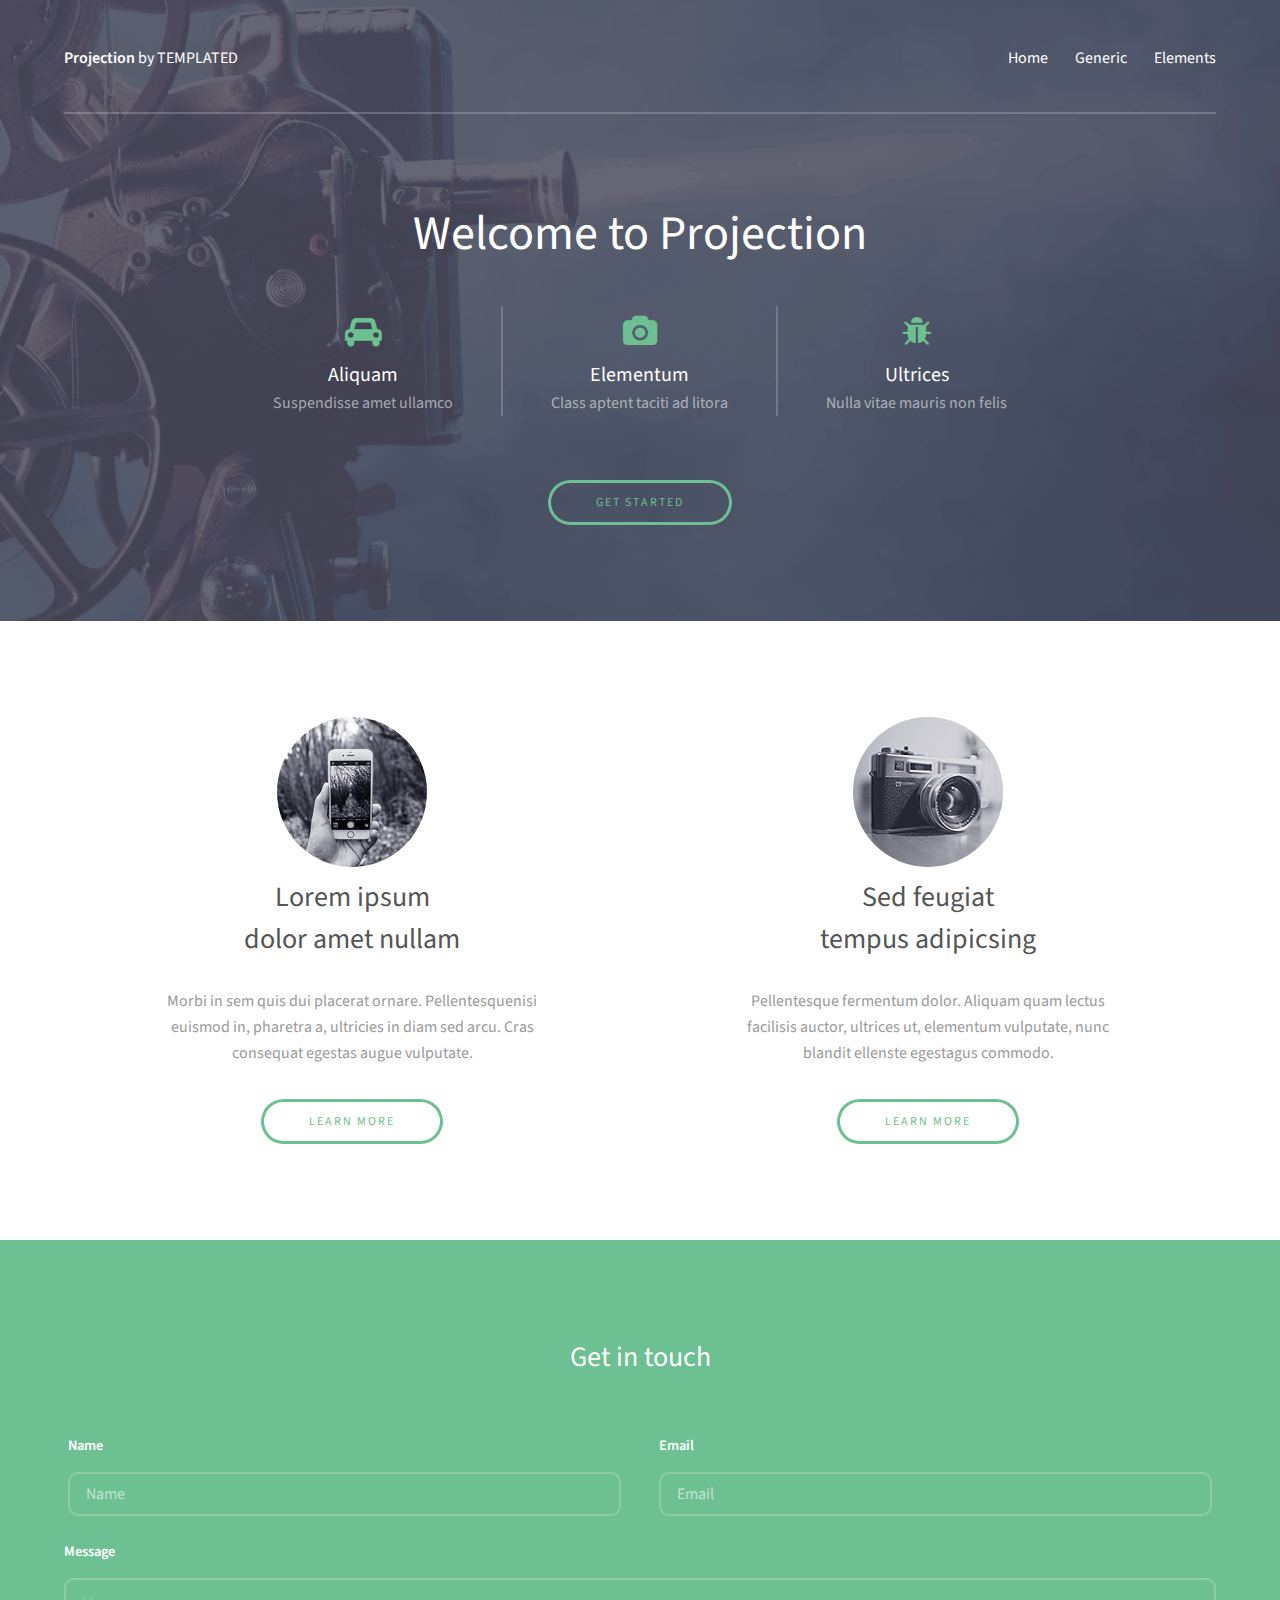
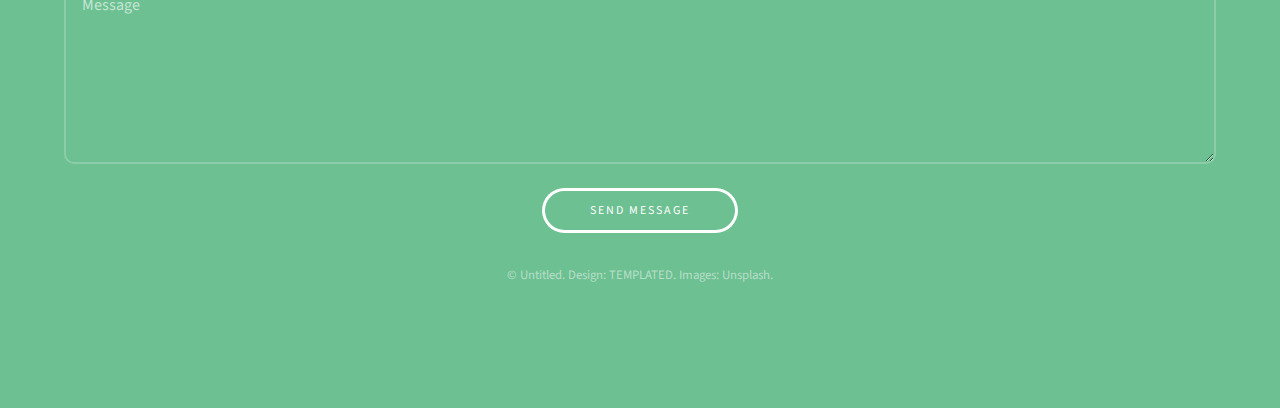
==== finalProject/movies/static/templated-projection/index.html @ df8e70d5 "More CSS" ====
<!DOCTYPE HTML>
<!--
	Projection by TEMPLATED
	templated.co @templatedco
	Released for free under the Creative Commons Attribution 3.0 license (templated.co/license)
-->
<html>
	<head>
		<title>Projection by TEMPLATED</title>
		<meta charset="utf-8" />
		<meta name="viewport" content="width=device-width, initial-scale=1" />
		<link rel="stylesheet" href="assets/css/main.css" />
	</head>
	<body>

		<!-- Header -->
			<header id="header">
				<div class="inner">
					<a href="index.html" class="logo"><strong>Projection</strong> by TEMPLATED</a>
					<nav id="nav">
						<a href="index.html">Home</a>
						<a href="generic.html">Generic</a>
						<a href="elements.html">Elements</a>
					</nav>
					<a href="#navPanel" class="navPanelToggle"><span class="fa fa-bars"></span></a>
				</div>
			</header>

		<!-- Banner -->
			<section id="banner">
				<div class="inner">
					<header>
						<h1>Welcome to Projection</h1>
					</header>

					<div class="flex ">

						<div>
							<span class="icon fa-car"></span>
							<h3>Aliquam</h3>
							<p>Suspendisse amet ullamco</p>
						</div>

						<div>
							<span class="icon fa-camera"></span>
							<h3>Elementum</h3>
							<p>Class aptent taciti ad litora</p>
						</div>

						<div>
							<span class="icon fa-bug"></span>
							<h3>Ultrices</h3>
							<p>Nulla vitae mauris non felis</p>
						</div>

					</div>

					<footer>
						<a href="#" class="button">Get Started</a>
					</footer>
				</div>
			</section>


		<!-- Three -->
			<section id="three" class="wrapper align-center">
				<div class="inner">
					<div class="flex flex-2">
						<article>
							<div class="image round">
								<img src="images/pic01.jpg" alt="Pic 01" />
							</div>
							<header>
								<h3>Lorem ipsum<br /> dolor amet nullam</h3>
							</header>
							<p>Morbi in sem quis dui placerat ornare. Pellentesquenisi<br />euismod in, pharetra a, ultricies in diam sed arcu. Cras<br />consequat  egestas augue vulputate.</p>
							<footer>
								<a href="#" class="button">Learn More</a>
							</footer>
						</article>
						<article>
							<div class="image round">
								<img src="images/pic02.jpg" alt="Pic 02" />
							</div>
							<header>
								<h3>Sed feugiat<br /> tempus adipicsing</h3>
							</header>
							<p>Pellentesque fermentum dolor. Aliquam quam lectus<br />facilisis auctor, ultrices ut, elementum vulputate, nunc<br /> blandit ellenste egestagus commodo.</p>
							<footer>
								<a href="#" class="button">Learn More</a>
							</footer>
						</article>
					</div>
				</div>
			</section>

		<!-- Footer -->
			<footer id="footer">
				<div class="inner">

					<h3>Get in touch</h3>

					<form action="#" method="post">

						<div class="field half first">
							<label for="name">Name</label>
							<input name="name" id="name" type="text" placeholder="Name">
						</div>
						<div class="field half">
							<label for="email">Email</label>
							<input name="email" id="email" type="email" placeholder="Email">
						</div>
						<div class="field">
							<label for="message">Message</label>
							<textarea name="message" id="message" rows="6" placeholder="Message"></textarea>
						</div>
						<ul class="actions">
							<li><input value="Send Message" class="button alt" type="submit"></li>
						</ul>
					</form>

					<div class="copyright">
						&copy; Untitled. Design: <a href="https://templated.co">TEMPLATED</a>. Images: <a href="https://unsplash.com">Unsplash</a>.
					</div>

				</div>
			</footer>

		<!-- Scripts -->
			<script src="assets/js/jquery.min.js"></script>
			<script src="assets/js/skel.min.js"></script>
			<script src="assets/js/util.js"></script>
			<script src="assets/js/main.js"></script>

	</body>
</html>
---- finalProject/movies/static/templated-projection/assets/css/main.css ----
@charset "UTF-8";
@import url(font-awesome.min.css);
@import "https://fonts.googleapis.com/css?family=Source+Sans+Pro:300,400,600";

/*
	Projection by TEMPLATED
	templated.co @templatedco
	Released for free under the Creative Commons Attribution 3.0 license (templated.co/license)
*/

/* Reset */

	html, body, div, span, applet, object, iframe, h1, h2, h3, h4, h5, h6, p, blockquote, pre, a, abbr, acronym, address, big, cite, code, del, dfn, em, img, ins, kbd, q, s, samp, small, strike, strong, sub, sup, tt, var, b, u, i, center, dl, dt, dd, ol, ul, li, fieldset, form, label, legend, table, caption, tbody, tfoot, thead, tr, th, td, article, aside, canvas, details, embed, figure, figcaption, footer, header, hgroup, menu, nav, output, ruby, section, summary, time, mark, audio, video {
		margin: 0;
		padding: 0;
		border: 0;
		font-size: 100%;
		font: inherit;
		vertical-align: baseline;
	}

	article, aside, details, figcaption, figure, footer, header, hgroup, menu, nav, section {
		display: block;
	}

	body {
		line-height: 1;
	}

	ol, ul {
		list-style: none;
	}

	blockquote, q {
		quotes: none;
	}

	blockquote:before, blockquote:after, q:before, q:after {
		content: '';
		content: none;
	}

	table {
		border-collapse: collapse;
		border-spacing: 0;
	}

	body {
		-webkit-text-size-adjust: none;
	}

/* Box Model */

	*, *:before, *:after {
		-moz-box-sizing: border-box;
		-webkit-box-sizing: border-box;
		box-sizing: border-box;
	}

/* Containers */

	.container {
		margin-left: auto;
		margin-right: auto;
	}

	.container.\31 25\25 {
		width: 100%;
		max-width: 100em;
		min-width: 80em;
	}

	.container.\37 5\25 {
		width: 60em;
	}

	.container.\35 0\25 {
		width: 40em;
	}

	.container.\32 5\25 {
		width: 20em;
	}

	.container {
		width: 80em;
	}

	@media screen and (max-width: 1680px) {

		.container.\31 25\25 {
			width: 100%;
			max-width: 100em;
			min-width: 80em;
		}

		.container.\37 5\25 {
			width: 60em;
		}

		.container.\35 0\25 {
			width: 40em;
		}

		.container.\32 5\25 {
			width: 20em;
		}

		.container {
			width: 80em;
		}

	}

	@media screen and (max-width: 1280px) {

		.container.\31 25\25 {
			width: 100%;
			max-width: 81.25em;
			min-width: 65em;
		}

		.container.\37 5\25 {
			width: 48.75em;
		}

		.container.\35 0\25 {
			width: 32.5em;
		}

		.container.\32 5\25 {
			width: 16.25em;
		}

		.container {
			width: 65em;
		}

	}

	@media screen and (max-width: 980px) {

		.container.\31 25\25 {
			width: 100%;
			max-width: 112.5%;
			min-width: 90%;
		}

		.container.\37 5\25 {
			width: 67.5%;
		}

		.container.\35 0\25 {
			width: 45%;
		}

		.container.\32 5\25 {
			width: 22.5%;
		}

		.container {
			width: 90%;
		}

	}

	@media screen and (max-width: 736px) {

		.container.\31 25\25 {
			width: 100%;
			max-width: 112.5%;
			min-width: 90%;
		}

		.container.\37 5\25 {
			width: 67.5%;
		}

		.container.\35 0\25 {
			width: 45%;
		}

		.container.\32 5\25 {
			width: 22.5%;
		}

		.container {
			width: 90% !important;
		}

	}

	@media screen and (max-width: 480px) {

		.container.\31 25\25 {
			width: 100%;
			max-width: 112.5%;
			min-width: 90%;
		}

		.container.\37 5\25 {
			width: 67.5%;
		}

		.container.\35 0\25 {
			width: 45%;
		}

		.container.\32 5\25 {
			width: 22.5%;
		}

		.container {
			width: 90% !important;
		}

	}

/* Grid */

	.row {
		border-bottom: solid 1px transparent;
		-moz-box-sizing: border-box;
		-webkit-box-sizing: border-box;
		box-sizing: border-box;
	}

	.row > * {
		float: left;
		-moz-box-sizing: border-box;
		-webkit-box-sizing: border-box;
		box-sizing: border-box;
	}

	.row:after, .row:before {
		content: '';
		display: block;
		clear: both;
		height: 0;
	}

	.row.uniform > * > :first-child {
		margin-top: 0;
	}

	.row.uniform > * > :last-child {
		margin-bottom: 0;
	}

	.row.\30 \25 > * {
		padding: 0 0 0 0em;
	}

	.row.\30 \25 {
		margin: 0 0 -1px 0em;
	}

	.row.uniform.\30 \25 > * {
		padding: 0em 0 0 0em;
	}

	.row.uniform.\30 \25 {
		margin: 0em 0 -1px 0em;
	}

	.row > * {
		padding: 0 0 0 2em;
	}

	.row {
		margin: 0 0 -1px -2em;
	}

	.row.uniform > * {
		padding: 2em 0 0 2em;
	}

	.row.uniform {
		margin: -2em 0 -1px -2em;
	}

	.row.\32 00\25 > * {
		padding: 0 0 0 4em;
	}

	.row.\32 00\25 {
		margin: 0 0 -1px -4em;
	}

	.row.uniform.\32 00\25 > * {
		padding: 4em 0 0 4em;
	}

	.row.uniform.\32 00\25 {
		margin: -4em 0 -1px -4em;
	}

	.row.\31 50\25 > * {
		padding: 0 0 0 3em;
	}

	.row.\31 50\25 {
		margin: 0 0 -1px -3em;
	}

	.row.uniform.\31 50\25 > * {
		padding: 3em 0 0 3em;
	}

	.row.uniform.\31 50\25 {
		margin: -3em 0 -1px -3em;
	}

	.row.\35 0\25 > * {
		padding: 0 0 0 1em;
	}

	.row.\35 0\25 {
		margin: 0 0 -1px -1em;
	}

	.row.uniform.\35 0\25 > * {
		padding: 1em 0 0 1em;
	}

	.row.uniform.\35 0\25 {
		margin: -1em 0 -1px -1em;
	}

	.row.\32 5\25 > * {
		padding: 0 0 0 0.5em;
	}

	.row.\32 5\25 {
		margin: 0 0 -1px -0.5em;
	}

	.row.uniform.\32 5\25 > * {
		padding: 0.5em 0 0 0.5em;
	}

	.row.uniform.\32 5\25 {
		margin: -0.5em 0 -1px -0.5em;
	}

	.\31 2u, .\31 2u\24 {
		width: 100%;
		clear: none;
		margin-left: 0;
	}

	.\31 1u, .\31 1u\24 {
		width: 91.6666666667%;
		clear: none;
		margin-left: 0;
	}

	.\31 0u, .\31 0u\24 {
		width: 83.3333333333%;
		clear: none;
		margin-left: 0;
	}

	.\39 u, .\39 u\24 {
		width: 75%;
		clear: none;
		margin-left: 0;
	}

	.\38 u, .\38 u\24 {
		width: 66.6666666667%;
		clear: none;
		margin-left: 0;
	}

	.\37 u, .\37 u\24 {
		width: 58.3333333333%;
		clear: none;
		margin-left: 0;
	}

	.\36 u, .\36 u\24 {
		width: 50%;
		clear: none;
		margin-left: 0;
	}

	.\35 u, .\35 u\24 {
		width: 41.6666666667%;
		clear: none;
		margin-left: 0;
	}

	.\34 u, .\34 u\24 {
		width: 33.3333333333%;
		clear: none;
		margin-left: 0;
	}

	.\33 u, .\33 u\24 {
		width: 25%;
		clear: none;
		margin-left: 0;
	}

	.\32 u, .\32 u\24 {
		width: 16.6666666667%;
		clear: none;
		margin-left: 0;
	}

	.\31 u, .\31 u\24 {
		width: 8.3333333333%;
		clear: none;
		margin-left: 0;
	}

	.\31 2u\24 + *,
	.\31 1u\24 + *,
	.\31 0u\24 + *,
	.\39 u\24 + *,
	.\38 u\24 + *,
	.\37 u\24 + *,
	.\36 u\24 + *,
	.\35 u\24 + *,
	.\34 u\24 + *,
	.\33 u\24 + *,
	.\32 u\24 + *,
	.\31 u\24 + * {
		clear: left;
	}

	.\-11u {
		margin-left: 91.66667%;
	}

	.\-10u {
		margin-left: 83.33333%;
	}

	.\-9u {
		margin-left: 75%;
	}

	.\-8u {
		margin-left: 66.66667%;
	}

	.\-7u {
		margin-left: 58.33333%;
	}

	.\-6u {
		margin-left: 50%;
	}

	.\-5u {
		margin-left: 41.66667%;
	}

	.\-4u {
		margin-left: 33.33333%;
	}

	.\-3u {
		margin-left: 25%;
	}

	.\-2u {
		margin-left: 16.66667%;
	}

	.\-1u {
		margin-left: 8.33333%;
	}

	@media screen and (max-width: 1680px) {

		.row > * {
			padding: 0 0 0 2em;
		}

		.row {
			margin: 0 0 -1px -2em;
		}

		.row.uniform > * {
			padding: 2em 0 0 2em;
		}

		.row.uniform {
			margin: -2em 0 -1px -2em;
		}

		.row.\32 00\25 > * {
			padding: 0 0 0 4em;
		}

		.row.\32 00\25 {
			margin: 0 0 -1px -4em;
		}

		.row.uniform.\32 00\25 > * {
			padding: 4em 0 0 4em;
		}

		.row.uniform.\32 00\25 {
			margin: -4em 0 -1px -4em;
		}

		.row.\31 50\25 > * {
			padding: 0 0 0 3em;
		}

		.row.\31 50\25 {
			margin: 0 0 -1px -3em;
		}

		.row.uniform.\31 50\25 > * {
			padding: 3em 0 0 3em;
		}

		.row.uniform.\31 50\25 {
			margin: -3em 0 -1px -3em;
		}

		.row.\35 0\25 > * {
			padding: 0 0 0 1em;
		}

		.row.\35 0\25 {
			margin: 0 0 -1px -1em;
		}

		.row.uniform.\35 0\25 > * {
			padding: 1em 0 0 1em;
		}

		.row.uniform.\35 0\25 {
			margin: -1em 0 -1px -1em;
		}

		.row.\32 5\25 > * {
			padding: 0 0 0 0.5em;
		}

		.row.\32 5\25 {
			margin: 0 0 -1px -0.5em;
		}

		.row.uniform.\32 5\25 > * {
			padding: 0.5em 0 0 0.5em;
		}

		.row.uniform.\32 5\25 {
			margin: -0.5em 0 -1px -0.5em;
		}

		.\31 2u\28xlarge\29, .\31 2u\24\28xlarge\29 {
			width: 100%;
			clear: none;
			margin-left: 0;
		}

		.\31 1u\28xlarge\29, .\31 1u\24\28xlarge\29 {
			width: 91.6666666667%;
			clear: none;
			margin-left: 0;
		}

		.\31 0u\28xlarge\29, .\31 0u\24\28xlarge\29 {
			width: 83.3333333333%;
			clear: none;
			margin-left: 0;
		}

		.\39 u\28xlarge\29, .\39 u\24\28xlarge\29 {
			width: 75%;
			clear: none;
			margin-left: 0;
		}

		.\38 u\28xlarge\29, .\38 u\24\28xlarge\29 {
			width: 66.6666666667%;
			clear: none;
			margin-left: 0;
		}

		.\37 u\28xlarge\29, .\37 u\24\28xlarge\29 {
			width: 58.3333333333%;
			clear: none;
			margin-left: 0;
		}

		.\36 u\28xlarge\29, .\36 u\24\28xlarge\29 {
			width: 50%;
			clear: none;
			margin-left: 0;
		}

		.\35 u\28xlarge\29, .\35 u\24\28xlarge\29 {
			width: 41.6666666667%;
			clear: none;
			margin-left: 0;
		}

		.\34 u\28xlarge\29, .\34 u\24\28xlarge\29 {
			width: 33.3333333333%;
			clear: none;
			margin-left: 0;
		}

		.\33 u\28xlarge\29, .\33 u\24\28xlarge\29 {
			width: 25%;
			clear: none;
			margin-left: 0;
		}

		.\32 u\28xlarge\29, .\32 u\24\28xlarge\29 {
			width: 16.6666666667%;
			clear: none;
			margin-left: 0;
		}

		.\31 u\28xlarge\29, .\31 u\24\28xlarge\29 {
			width: 8.3333333333%;
			clear: none;
			margin-left: 0;
		}

		.\31 2u\24\28xlarge\29 + *,
		.\31 1u\24\28xlarge\29 + *,
		.\31 0u\24\28xlarge\29 + *,
		.\39 u\24\28xlarge\29 + *,
		.\38 u\24\28xlarge\29 + *,
		.\37 u\24\28xlarge\29 + *,
		.\36 u\24\28xlarge\29 + *,
		.\35 u\24\28xlarge\29 + *,
		.\34 u\24\28xlarge\29 + *,
		.\33 u\24\28xlarge\29 + *,
		.\32 u\24\28xlarge\29 + *,
		.\31 u\24\28xlarge\29 + * {
			clear: left;
		}

		.\-11u\28xlarge\29 {
			margin-left: 91.66667%;
		}

		.\-10u\28xlarge\29 {
			margin-left: 83.33333%;
		}

		.\-9u\28xlarge\29 {
			margin-left: 75%;
		}

		.\-8u\28xlarge\29 {
			margin-left: 66.66667%;
		}

		.\-7u\28xlarge\29 {
			margin-left: 58.33333%;
		}

		.\-6u\28xlarge\29 {
			margin-left: 50%;
		}

		.\-5u\28xlarge\29 {
			margin-left: 41.66667%;
		}

		.\-4u\28xlarge\29 {
			margin-left: 33.33333%;
		}

		.\-3u\28xlarge\29 {
			margin-left: 25%;
		}

		.\-2u\28xlarge\29 {
			margin-left: 16.66667%;
		}

		.\-1u\28xlarge\29 {
			margin-left: 8.33333%;
		}

	}

	@media screen and (max-width: 1280px) {

		.row > * {
			padding: 0 0 0 1.5em;
		}

		.row {
			margin: 0 0 -1px -1.5em;
		}

		.row.uniform > * {
			padding: 1.5em 0 0 1.5em;
		}

		.row.uniform {
			margin: -1.5em 0 -1px -1.5em;
		}

		.row.\32 00\25 > * {
			padding: 0 0 0 3em;
		}

		.row.\32 00\25 {
			margin: 0 0 -1px -3em;
		}

		.row.uniform.\32 00\25 > * {
			padding: 3em 0 0 3em;
		}

		.row.uniform.\32 00\25 {
			margin: -3em 0 -1px -3em;
		}

		.row.\31 50\25 > * {
			padding: 0 0 0 2.25em;
		}

		.row.\31 50\25 {
			margin: 0 0 -1px -2.25em;
		}

		.row.uniform.\31 50\25 > * {
			padding: 2.25em 0 0 2.25em;
		}

		.row.uniform.\31 50\25 {
			margin: -2.25em 0 -1px -2.25em;
		}

		.row.\35 0\25 > * {
			padding: 0 0 0 0.75em;
		}

		.row.\35 0\25 {
			margin: 0 0 -1px -0.75em;
		}

		.row.uniform.\35 0\25 > * {
			padding: 0.75em 0 0 0.75em;
		}

		.row.uniform.\35 0\25 {
			margin: -0.75em 0 -1px -0.75em;
		}

		.row.\32 5\25 > * {
			padding: 0 0 0 0.375em;
		}

		.row.\32 5\25 {
			margin: 0 0 -1px -0.375em;
		}

		.row.uniform.\32 5\25 > * {
			padding: 0.375em 0 0 0.375em;
		}

		.row.uniform.\32 5\25 {
			margin: -0.375em 0 -1px -0.375em;
		}

		.\31 2u\28large\29, .\31 2u\24\28large\29 {
			width: 100%;
			clear: none;
			margin-left: 0;
		}

		.\31 1u\28large\29, .\31 1u\24\28large\29 {
			width: 91.6666666667%;
			clear: none;
			margin-left: 0;
		}

		.\31 0u\28large\29, .\31 0u\24\28large\29 {
			width: 83.3333333333%;
			clear: none;
			margin-left: 0;
		}

		.\39 u\28large\29, .\39 u\24\28large\29 {
			width: 75%;
			clear: none;
			margin-left: 0;
		}

		.\38 u\28large\29, .\38 u\24\28large\29 {
			width: 66.6666666667%;
			clear: none;
			margin-left: 0;
		}

		.\37 u\28large\29, .\37 u\24\28large\29 {
			width: 58.3333333333%;
			clear: none;
			margin-left: 0;
		}

		.\36 u\28large\29, .\36 u\24\28large\29 {
			width: 50%;
			clear: none;
			margin-left: 0;
		}

		.\35 u\28large\29, .\35 u\24\28large\29 {
			width: 41.6666666667%;
			clear: none;
			margin-left: 0;
		}

		.\34 u\28large\29, .\34 u\24\28large\29 {
			width: 33.3333333333%;
			clear: none;
			margin-left: 0;
		}

		.\33 u\28large\29, .\33 u\24\28large\29 {
			width: 25%;
			clear: none;
			margin-left: 0;
		}

		.\32 u\28large\29, .\32 u\24\28large\29 {
			width: 16.6666666667%;
			clear: none;
			margin-left: 0;
		}

		.\31 u\28large\29, .\31 u\24\28large\29 {
			width: 8.3333333333%;
			clear: none;
			margin-left: 0;
		}

		.\31 2u\24\28large\29 + *,
		.\31 1u\24\28large\29 + *,
		.\31 0u\24\28large\29 + *,
		.\39 u\24\28large\29 + *,
		.\38 u\24\28large\29 + *,
		.\37 u\24\28large\29 + *,
		.\36 u\24\28large\29 + *,
		.\35 u\24\28large\29 + *,
		.\34 u\24\28large\29 + *,
		.\33 u\24\28large\29 + *,
		.\32 u\24\28large\29 + *,
		.\31 u\24\28large\29 + * {
			clear: left;
		}

		.\-11u\28large\29 {
			margin-left: 91.66667%;
		}

		.\-10u\28large\29 {
			margin-left: 83.33333%;
		}

		.\-9u\28large\29 {
			margin-left: 75%;
		}

		.\-8u\28large\29 {
			margin-left: 66.66667%;
		}

		.\-7u\28large\29 {
			margin-left: 58.33333%;
		}

		.\-6u\28large\29 {
			margin-left: 50%;
		}

		.\-5u\28large\29 {
			margin-left: 41.66667%;
		}

		.\-4u\28large\29 {
			margin-left: 33.33333%;
		}

		.\-3u\28large\29 {
			margin-left: 25%;
		}

		.\-2u\28large\29 {
			margin-left: 16.66667%;
		}

		.\-1u\28large\29 {
			margin-left: 8.33333%;
		}

	}

	@media screen and (max-width: 980px) {

		.row > * {
			padding: 0 0 0 1.5em;
		}

		.row {
			margin: 0 0 -1px -1.5em;
		}

		.row.uniform > * {
			padding: 1.5em 0 0 1.5em;
		}

		.row.uniform {
			margin: -1.5em 0 -1px -1.5em;
		}

		.row.\32 00\25 > * {
			padding: 0 0 0 3em;
		}

		.row.\32 00\25 {
			margin: 0 0 -1px -3em;
		}

		.row.uniform.\32 00\25 > * {
			padding: 3em 0 0 3em;
		}

		.row.uniform.\32 00\25 {
			margin: -3em 0 -1px -3em;
		}

		.row.\31 50\25 > * {
			padding: 0 0 0 2.25em;
		}

		.row.\31 50\25 {
			margin: 0 0 -1px -2.25em;
		}

		.row.uniform.\31 50\25 > * {
			padding: 2.25em 0 0 2.25em;
		}

		.row.uniform.\31 50\25 {
			margin: -2.25em 0 -1px -2.25em;
		}

		.row.\35 0\25 > * {
			padding: 0 0 0 0.75em;
		}

		.row.\35 0\25 {
			margin: 0 0 -1px -0.75em;
		}

		.row.uniform.\35 0\25 > * {
			padding: 0.75em 0 0 0.75em;
		}

		.row.uniform.\35 0\25 {
			margin: -0.75em 0 -1px -0.75em;
		}

		.row.\32 5\25 > * {
			padding: 0 0 0 0.375em;
		}

		.row.\32 5\25 {
			margin: 0 0 -1px -0.375em;
		}

		.row.uniform.\32 5\25 > * {
			padding: 0.375em 0 0 0.375em;
		}

		.row.uniform.\32 5\25 {
			margin: -0.375em 0 -1px -0.375em;
		}

		.\31 2u\28medium\29, .\31 2u\24\28medium\29 {
			width: 100%;
			clear: none;
			margin-left: 0;
		}

		.\31 1u\28medium\29, .\31 1u\24\28medium\29 {
			width: 91.6666666667%;
			clear: none;
			margin-left: 0;
		}

		.\31 0u\28medium\29, .\31 0u\24\28medium\29 {
			width: 83.3333333333%;
			clear: none;
			margin-left: 0;
		}

		.\39 u\28medium\29, .\39 u\24\28medium\29 {
			width: 75%;
			clear: none;
			margin-left: 0;
		}

		.\38 u\28medium\29, .\38 u\24\28medium\29 {
			width: 66.6666666667%;
			clear: none;
			margin-left: 0;
		}

		.\37 u\28medium\29, .\37 u\24\28medium\29 {
			width: 58.3333333333%;
			clear: none;
			margin-left: 0;
		}

		.\36 u\28medium\29, .\36 u\24\28medium\29 {
			width: 50%;
			clear: none;
			margin-left: 0;
		}

		.\35 u\28medium\29, .\35 u\24\28medium\29 {
			width: 41.6666666667%;
			clear: none;
			margin-left: 0;
		}

		.\34 u\28medium\29, .\34 u\24\28medium\29 {
			width: 33.3333333333%;
			clear: none;
			margin-left: 0;
		}

		.\33 u\28medium\29, .\33 u\24\28medium\29 {
			width: 25%;
			clear: none;
			margin-left: 0;
		}

		.\32 u\28medium\29, .\32 u\24\28medium\29 {
			width: 16.6666666667%;
			clear: none;
			margin-left: 0;
		}

		.\31 u\28medium\29, .\31 u\24\28medium\29 {
			width: 8.3333333333%;
			clear: none;
			margin-left: 0;
		}

		.\31 2u\24\28medium\29 + *,
		.\31 1u\24\28medium\29 + *,
		.\31 0u\24\28medium\29 + *,
		.\39 u\24\28medium\29 + *,
		.\38 u\24\28medium\29 + *,
		.\37 u\24\28medium\29 + *,
		.\36 u\24\28medium\29 + *,
		.\35 u\24\28medium\29 + *,
		.\34 u\24\28medium\29 + *,
		.\33 u\24\28medium\29 + *,
		.\32 u\24\28medium\29 + *,
		.\31 u\24\28medium\29 + * {
			clear: left;
		}

		.\-11u\28medium\29 {
			margin-left: 91.66667%;
		}

		.\-10u\28medium\29 {
			margin-left: 83.33333%;
		}

		.\-9u\28medium\29 {
			margin-left: 75%;
		}

		.\-8u\28medium\29 {
			margin-left: 66.66667%;
		}

		.\-7u\28medium\29 {
			margin-left: 58.33333%;
		}

		.\-6u\28medium\29 {
			margin-left: 50%;
		}

		.\-5u\28medium\29 {
			margin-left: 41.66667%;
		}

		.\-4u\28medium\29 {
			margin-left: 33.33333%;
		}

		.\-3u\28medium\29 {
			margin-left: 25%;
		}

		.\-2u\28medium\29 {
			margin-left: 16.66667%;
		}

		.\-1u\28medium\29 {
			margin-left: 8.33333%;
		}

	}

	@media screen and (max-width: 736px) {

		.row > * {
			padding: 0 0 0 1.25em;
		}

		.row {
			margin: 0 0 -1px -1.25em;
		}

		.row.uniform > * {
			padding: 1.25em 0 0 1.25em;
		}

		.row.uniform {
			margin: -1.25em 0 -1px -1.25em;
		}

		.row.\32 00\25 > * {
			padding: 0 0 0 2.5em;
		}

		.row.\32 00\25 {
			margin: 0 0 -1px -2.5em;
		}

		.row.uniform.\32 00\25 > * {
			padding: 2.5em 0 0 2.5em;
		}

		.row.uniform.\32 00\25 {
			margin: -2.5em 0 -1px -2.5em;
		}

		.row.\31 50\25 > * {
			padding: 0 0 0 1.875em;
		}

		.row.\31 50\25 {
			margin: 0 0 -1px -1.875em;
		}

		.row.uniform.\31 50\25 > * {
			padding: 1.875em 0 0 1.875em;
		}

		.row.uniform.\31 50\25 {
			margin: -1.875em 0 -1px -1.875em;
		}

		.row.\35 0\25 > * {
			padding: 0 0 0 0.625em;
		}

		.row.\35 0\25 {
			margin: 0 0 -1px -0.625em;
		}

		.row.uniform.\35 0\25 > * {
			padding: 0.625em 0 0 0.625em;
		}

		.row.uniform.\35 0\25 {
			margin: -0.625em 0 -1px -0.625em;
		}

		.row.\32 5\25 > * {
			padding: 0 0 0 0.3125em;
		}

		.row.\32 5\25 {
			margin: 0 0 -1px -0.3125em;
		}

		.row.uniform.\32 5\25 > * {
			padding: 0.3125em 0 0 0.3125em;
		}

		.row.uniform.\32 5\25 {
			margin: -0.3125em 0 -1px -0.3125em;
		}

		.\31 2u\28small\29, .\31 2u\24\28small\29 {
			width: 100%;
			clear: none;
			margin-left: 0;
		}

		.\31 1u\28small\29, .\31 1u\24\28small\29 {
			width: 91.6666666667%;
			clear: none;
			margin-left: 0;
		}

		.\31 0u\28small\29, .\31 0u\24\28small\29 {
			width: 83.3333333333%;
			clear: none;
			margin-left: 0;
		}

		.\39 u\28small\29, .\39 u\24\28small\29 {
			width: 75%;
			clear: none;
			margin-left: 0;
		}

		.\38 u\28small\29, .\38 u\24\28small\29 {
			width: 66.6666666667%;
			clear: none;
			margin-left: 0;
		}

		.\37 u\28small\29, .\37 u\24\28small\29 {
			width: 58.3333333333%;
			clear: none;
			margin-left: 0;
		}

		.\36 u\28small\29, .\36 u\24\28small\29 {
			width: 50%;
			clear: none;
			margin-left: 0;
		}

		.\35 u\28small\29, .\35 u\24\28small\29 {
			width: 41.6666666667%;
			clear: none;
			margin-left: 0;
		}

		.\34 u\28small\29, .\34 u\24\28small\29 {
			width: 33.3333333333%;
			clear: none;
			margin-left: 0;
		}

		.\33 u\28small\29, .\33 u\24\28small\29 {
			width: 25%;
			clear: none;
			margin-left: 0;
		}

		.\32 u\28small\29, .\32 u\24\28small\29 {
			width: 16.6666666667%;
			clear: none;
			margin-left: 0;
		}

		.\31 u\28small\29, .\31 u\24\28small\29 {
			width: 8.3333333333%;
			clear: none;
			margin-left: 0;
		}

		.\31 2u\24\28small\29 + *,
		.\31 1u\24\28small\29 + *,
		.\31 0u\24\28small\29 + *,
		.\39 u\24\28small\29 + *,
		.\38 u\24\28small\29 + *,
		.\37 u\24\28small\29 + *,
		.\36 u\24\28small\29 + *,
		.\35 u\24\28small\29 + *,
		.\34 u\24\28small\29 + *,
		.\33 u\24\28small\29 + *,
		.\32 u\24\28small\29 + *,
		.\31 u\24\28small\29 + * {
			clear: left;
		}

		.\-11u\28small\29 {
			margin-left: 91.66667%;
		}

		.\-10u\28small\29 {
			margin-left: 83.33333%;
		}

		.\-9u\28small\29 {
			margin-left: 75%;
		}

		.\-8u\28small\29 {
			margin-left: 66.66667%;
		}

		.\-7u\28small\29 {
			margin-left: 58.33333%;
		}

		.\-6u\28small\29 {
			margin-left: 50%;
		}

		.\-5u\28small\29 {
			margin-left: 41.66667%;
		}

		.\-4u\28small\29 {
			margin-left: 33.33333%;
		}

		.\-3u\28small\29 {
			margin-left: 25%;
		}

		.\-2u\28small\29 {
			margin-left: 16.66667%;
		}

		.\-1u\28small\29 {
			margin-left: 8.33333%;
		}

	}

	@media screen and (max-width: 480px) {

		.row > * {
			padding: 0 0 0 1.25em;
		}

		.row {
			margin: 0 0 -1px -1.25em;
		}

		.row.uniform > * {
			padding: 1.25em 0 0 1.25em;
		}

		.row.uniform {
			margin: -1.25em 0 -1px -1.25em;
		}

		.row.\32 00\25 > * {
			padding: 0 0 0 2.5em;
		}

		.row.\32 00\25 {
			margin: 0 0 -1px -2.5em;
		}

		.row.uniform.\32 00\25 > * {
			padding: 2.5em 0 0 2.5em;
		}

		.row.uniform.\32 00\25 {
			margin: -2.5em 0 -1px -2.5em;
		}

		.row.\31 50\25 > * {
			padding: 0 0 0 1.875em;
		}

		.row.\31 50\25 {
			margin: 0 0 -1px -1.875em;
		}

		.row.uniform.\31 50\25 > * {
			padding: 1.875em 0 0 1.875em;
		}

		.row.uniform.\31 50\25 {
			margin: -1.875em 0 -1px -1.875em;
		}

		.row.\35 0\25 > * {
			padding: 0 0 0 0.625em;
		}

		.row.\35 0\25 {
			margin: 0 0 -1px -0.625em;
		}

		.row.uniform.\35 0\25 > * {
			padding: 0.625em 0 0 0.625em;
		}

		.row.uniform.\35 0\25 {
			margin: -0.625em 0 -1px -0.625em;
		}

		.row.\32 5\25 > * {
			padding: 0 0 0 0.3125em;
		}

		.row.\32 5\25 {
			margin: 0 0 -1px -0.3125em;
		}

		.row.uniform.\32 5\25 > * {
			padding: 0.3125em 0 0 0.3125em;
		}

		.row.uniform.\32 5\25 {
			margin: -0.3125em 0 -1px -0.3125em;
		}

		.\31 2u\28xsmall\29, .\31 2u\24\28xsmall\29 {
			width: 100%;
			clear: none;
			margin-left: 0;
		}

		.\31 1u\28xsmall\29, .\31 1u\24\28xsmall\29 {
			width: 91.6666666667%;
			clear: none;
			margin-left: 0;
		}

		.\31 0u\28xsmall\29, .\31 0u\24\28xsmall\29 {
			width: 83.3333333333%;
			clear: none;
			margin-left: 0;
		}

		.\39 u\28xsmall\29, .\39 u\24\28xsmall\29 {
			width: 75%;
			clear: none;
			margin-left: 0;
		}

		.\38 u\28xsmall\29, .\38 u\24\28xsmall\29 {
			width: 66.6666666667%;
			clear: none;
			margin-left: 0;
		}

		.\37 u\28xsmall\29, .\37 u\24\28xsmall\29 {
			width: 58.3333333333%;
			clear: none;
			margin-left: 0;
		}

		.\36 u\28xsmall\29, .\36 u\24\28xsmall\29 {
			width: 50%;
			clear: none;
			margin-left: 0;
		}

		.\35 u\28xsmall\29, .\35 u\24\28xsmall\29 {
			width: 41.6666666667%;
			clear: none;
			margin-left: 0;
		}

		.\34 u\28xsmall\29, .\34 u\24\28xsmall\29 {
			width: 33.3333333333%;
			clear: none;
			margin-left: 0;
		}

		.\33 u\28xsmall\29, .\33 u\24\28xsmall\29 {
			width: 25%;
			clear: none;
			margin-left: 0;
		}

		.\32 u\28xsmall\29, .\32 u\24\28xsmall\29 {
			width: 16.6666666667%;
			clear: none;
			margin-left: 0;
		}

		.\31 u\28xsmall\29, .\31 u\24\28xsmall\29 {
			width: 8.3333333333%;
			clear: none;
			margin-left: 0;
		}

		.\31 2u\24\28xsmall\29 + *,
		.\31 1u\24\28xsmall\29 + *,
		.\31 0u\24\28xsmall\29 + *,
		.\39 u\24\28xsmall\29 + *,
		.\38 u\24\28xsmall\29 + *,
		.\37 u\24\28xsmall\29 + *,
		.\36 u\24\28xsmall\29 + *,
		.\35 u\24\28xsmall\29 + *,
		.\34 u\24\28xsmall\29 + *,
		.\33 u\24\28xsmall\29 + *,
		.\32 u\24\28xsmall\29 + *,
		.\31 u\24\28xsmall\29 + * {
			clear: left;
		}

		.\-11u\28xsmall\29 {
			margin-left: 91.66667%;
		}

		.\-10u\28xsmall\29 {
			margin-left: 83.33333%;
		}

		.\-9u\28xsmall\29 {
			margin-left: 75%;
		}

		.\-8u\28xsmall\29 {
			margin-left: 66.66667%;
		}

		.\-7u\28xsmall\29 {
			margin-left: 58.33333%;
		}

		.\-6u\28xsmall\29 {
			margin-left: 50%;
		}

		.\-5u\28xsmall\29 {
			margin-left: 41.66667%;
		}

		.\-4u\28xsmall\29 {
			margin-left: 33.33333%;
		}

		.\-3u\28xsmall\29 {
			margin-left: 25%;
		}

		.\-2u\28xsmall\29 {
			margin-left: 16.66667%;
		}

		.\-1u\28xsmall\29 {
			margin-left: 8.33333%;
		}

	}

/* Basic */

	@-ms-viewport {
		width: device-width;
	}

	body {
		-ms-overflow-style: scrollbar;
	}

	@media screen and (max-width: 480px) {

		html, body {
			min-width: 320px;
		}

	}

	body {
		background: #fff;
	}

		body.is-loading *, body.is-loading *:before, body.is-loading *:after {
			-moz-animation: none !important;
			-webkit-animation: none !important;
			-ms-animation: none !important;
			animation: none !important;
			-moz-transition: none !important;
			-webkit-transition: none !important;
			-ms-transition: none !important;
			transition: none !important;
		}

/* Type */

	body, input, select, textarea {
		color: #9a9a9a;
		font-family: "Source Sans Pro", Arial, Helvetica, sans-serif;
		font-size: 14pt;
		font-weight: 400;
		line-height: 1.65;
	}

		@media screen and (max-width: 1680px) {

			body, input, select, textarea {
				font-size: 12pt;
			}

		}

		@media screen and (max-width: 1280px) {

			body, input, select, textarea {
				font-size: 12pt;
			}

		}

		@media screen and (max-width: 980px) {

			body, input, select, textarea {
				font-size: 12pt;
			}

		}

		@media screen and (max-width: 736px) {

			body, input, select, textarea {
				font-size: 12pt;
			}

		}

		@media screen and (max-width: 480px) {

			body, input, select, textarea {
				font-size: 12pt;
			}

		}

	a {
		color: #6cc091;
		text-decoration: underline;
	}

		a:hover {
			text-decoration: none;
		}

	strong, b {
		color: #555;
		font-weight: 600;
	}

	em, i {
		font-style: italic;
	}

	p {
		margin: 0 0 2em 0;
	}

	h1, h2, h3, h4, h5, h6 {
		color: #555;
		font-weight: 400;
		line-height: 1.5;
		margin: 0 0 1em 0;
	}

		h1 a, h2 a, h3 a, h4 a, h5 a, h6 a {
			color: inherit;
			text-decoration: none;
		}

	h2 {
		font-size: 1.85em;
		font-weight: 300;
	}

	h3 {
		font-size: 1.75em;
	}

		@media screen and (max-width: 480px) {

			h3 {
				font-size: 1.25em;
			}

		}

	h4 {
		font-size: 1.5em;
	}

	h5 {
		font-size: 0.9em;
	}

	h6 {
		font-size: 0.7em;
	}

	sub {
		font-size: 0.8em;
		position: relative;
		top: 0.5em;
	}

	sup {
		font-size: 0.8em;
		position: relative;
		top: -0.5em;
	}

	blockquote {
		border-left: solid 4px #dbdbdb;
		font-style: italic;
		margin: 0 0 2em 0;
		padding: 0.5em 0 0.5em 2em;
	}

	code {
		background: rgba(144, 144, 144, 0.075);
		border-radius: 0;
		border: solid 1px #dbdbdb;
		font-family: "Courier New", monospace;
		font-size: 0.9em;
		margin: 0 0.25em;
		padding: 0.25em 0.65em;
	}

	pre {
		-webkit-overflow-scrolling: touch;
		font-family: "Courier New", monospace;
		font-size: 0.9em;
		margin: 0 0 2em 0;
	}

		pre code {
			display: block;
			line-height: 1.75;
			padding: 1em 1.5em;
			overflow-x: auto;
		}

	hr {
		border: 0;
		border-bottom: solid 1px #dbdbdb;
		margin: 2em 0;
	}

		hr.major {
			margin: 3em 0;
		}

	.align-left {
		text-align: left;
	}

	.align-center {
		text-align: center;
	}

	.align-right {
		text-align: right;
	}

	.inner {
		max-width: 75em;
		margin: 0 auto;
	}

		@media screen and (max-width: 1280px) {

			.inner {
				max-width: 90%;
			}

		}

		@media screen and (max-width: 480px) {

			.inner {
				max-width: 90%;
			}

		}

/* Section/Article */

	section.special, article.special {
		text-align: center;
	}

		section.special article, article.special article {
			text-align: left;
		}

	section.wrapper, article.wrapper {
		padding: 6em 0;
	}

		section.wrapper header, article.wrapper header {
			margin-bottom: 4em;
		}

			section.wrapper header h2, article.wrapper header h2 {
				font-size: 2.75em;
				margin: 0 0 .5em 0;
			}

			section.wrapper header p, article.wrapper header p {
				font-size: 1em;
			}

		section.wrapper article header, article.wrapper article header {
			margin: 0;
		}

		@media screen and (max-width: 980px) {

			section.wrapper, article.wrapper {
				padding: 4em 0;
			}

		}

		@media screen and (max-width: 736px) {

			section.wrapper, article.wrapper {
				padding: 3em 0;
			}

				section.wrapper header, article.wrapper header {
					margin-bottom: 2em;
				}

					section.wrapper header h2, article.wrapper header h2 {
						font-size: 2em;
					}

					section.wrapper header p, article.wrapper header p {
						font-size: .9em;
					}

		}

		@media screen and (max-width: 480px) {

			section.wrapper article, article.wrapper article {
				text-align: center;
			}

		}

	header p {
		color: #bbb;
		position: relative;
		margin: 0 0 1.5em 0;
	}

	header h2 + p {
		font-size: 1.25em;
		margin-top: -1em;
	}

	header h3 + p {
		font-size: 1.1em;
		margin-top: -0.8em;
	}

	header h4 + p,
	header h5 + p,
	header h6 + p {
		font-size: 0.9em;
		margin-top: -0.6em;
	}

/* Flex */

	.flex {
		display: -ms-flexbox;
		-ms-flex-wrap: wrap;
		-ms-flex-pack: justify;
		-moz-justify-content: space-between;
		-webkit-justify-content: space-between;
		-ms-justify-content: space-between;
		justify-content: space-between;
		display: -moz-flex;
		display: -webkit-flex;
		display: -ms-flex;
		display: flex;
		-moz-flex-wrap: wrap;
		-webkit-flex-wrap: wrap;
		-ms-flex-wrap: wrap;
		flex-wrap: wrap;
		width: 100%;
	}

		.flex.flex-2 {
			-moz-justify-content: space-between;
			-webkit-justify-content: space-between;
			-ms-justify-content: space-between;
			justify-content: space-between;
		}

			.flex.flex-2 article {
				width: 50%;
			}

		@media screen and (max-width: 980px) {

			.flex.flex-2 article {
				width: 100%;
				margin-bottom: 3em;
			}

				.flex.flex-2 article:last-child {
					margin-bottom: 0;
				}

		}

		@media screen and (max-width: 480px) {

			.flex.flex-2 br {
				display: none;
			}

		}

/* Form */

	form {
		margin: 0 0 2em 0;
	}

		form .field {
			margin-bottom: 1.5em;
		}

			form .field.half {
				display: inline-block;
				width: 48%;
			}

				form .field.half.first {
					margin-right: 3%;
				}

		@media screen and (max-width: 980px) {

			form .field.half {
				display: block;
				width: 100%;
			}

				form .field.half.first {
					margin-right: 0;
				}

		}

	label {
		color: #555;
		display: block;
		font-size: 0.9em;
		font-weight: 600;
		margin: 0 0 1em 0;
	}

	input[type="text"],
	input[type="password"],
	input[type="email"],
	input[type="tel"],
	select,
	textarea {
		-moz-appearance: none;
		-webkit-appearance: none;
		-ms-appearance: none;
		appearance: none;
		background: #6cc091;
		border-radius: 10px;
		border: none;
		border: solid 2px #8dcca9;
		color: #fff;
		display: block;
		outline: 0;
		padding: 0 1em;
		text-decoration: none;
		width: 100%;
	}

		input[type="text"]:invalid,
		input[type="password"]:invalid,
		input[type="email"]:invalid,
		input[type="tel"]:invalid,
		select:invalid,
		textarea:invalid {
			box-shadow: none;
		}

		input[type="text"]:focus,
		input[type="password"]:focus,
		input[type="email"]:focus,
		input[type="tel"]:focus,
		select:focus,
		textarea:focus {
			border-color: #4bae77;
			box-shadow: 0 0 0 1px #4bae77;
		}

	.select-wrapper {
		text-decoration: none;
		display: block;
		position: relative;
	}

		.select-wrapper:before {
			content: "";
			-moz-osx-font-smoothing: grayscale;
			-webkit-font-smoothing: antialiased;
			font-family: FontAwesome;
			font-style: normal;
			font-weight: normal;
			text-transform: none !important;
		}

		.select-wrapper:before {
			color: #fff;
			display: block;
			height: 2.75em;
			line-height: 2.75em;
			pointer-events: none;
			position: absolute;
			right: 0;
			text-align: center;
			top: 0;
			width: 2.75em;
		}

		.select-wrapper select::-ms-expand {
			display: none;
		}

	input[type="text"],
	input[type="password"],
	input[type="email"],
	select {
		height: 2.75em;
	}

	textarea {
		padding: 0.75em 1em;
	}

	input[type="checkbox"],
	input[type="radio"] {
		-moz-appearance: none;
		-webkit-appearance: none;
		-ms-appearance: none;
		appearance: none;
		display: block;
		float: left;
		margin-right: -2em;
		opacity: 0;
		width: 1em;
		z-index: -1;
	}

		input[type="checkbox"] + label,
		input[type="radio"] + label {
			text-decoration: none;
			color: #9a9a9a;
			cursor: pointer;
			display: inline-block;
			font-size: 1em;
			font-weight: 400;
			padding-left: 2.4em;
			padding-right: 0.75em;
			position: relative;
		}

			input[type="checkbox"] + label:before,
			input[type="radio"] + label:before {
				-moz-osx-font-smoothing: grayscale;
				-webkit-font-smoothing: antialiased;
				font-family: FontAwesome;
				font-style: normal;
				font-weight: normal;
				text-transform: none !important;
			}

			input[type="checkbox"] + label:before,
			input[type="radio"] + label:before {
				background: rgba(144, 144, 144, 0.075);
				border-radius: 0;
				border: solid 1px #8dcca9;
				content: '';
				display: inline-block;
				height: 1.65em;
				left: 0;
				line-height: 1.58125em;
				position: absolute;
				text-align: center;
				top: 0;
				width: 1.65em;
			}

		input[type="checkbox"]:checked + label:before,
		input[type="radio"]:checked + label:before {
			background: #6cc091;
			border-color: #6cc091;
			color: #ffffff;
			content: '\f00c';
		}

		input[type="checkbox"]:focus + label:before,
		input[type="radio"]:focus + label:before {
			border-color: #6cc091;
			box-shadow: 0 0 0 1px #6cc091;
		}

	input[type="checkbox"] + label:before {
		border-radius: 0;
	}

	input[type="radio"] + label:before {
		border-radius: 100%;
	}

	::-webkit-input-placeholder {
		color: #c4e5d3 !important;
		opacity: 1.0;
	}

	:-moz-placeholder {
		color: #c4e5d3 !important;
		opacity: 1.0;
	}

	::-moz-placeholder {
		color: #c4e5d3 !important;
		opacity: 1.0;
	}

	:-ms-input-placeholder {
		color: #c4e5d3 !important;
		opacity: 1.0;
	}

	.formerize-placeholder {
		color: #c4e5d3 !important;
		opacity: 1.0;
	}

/* Box */

	.box {
		border: solid 1px #dbdbdb;
		margin-bottom: 2em;
		padding: 1.5em;
	}

		.box > :last-child,
		.box > :last-child > :last-child,
		.box > :last-child > :last-child > :last-child {
			margin-bottom: 0;
		}

		.box.alt {
			border: 0;
			border-radius: 0;
			padding: 0;
		}

		.box.person {
			border: solid 1px #8dcca9;
			padding: 3em 1.5em;
		}

			.box.person h3 {
				margin: 0;
			}

			.box.person .image {
				margin-bottom: 1em;
			}

				.box.person .image img {
					max-width: 100%;
				}

/* Icon */

	.icon {
		text-decoration: none;
		border-bottom: none;
		position: relative;
	}

		.icon:before {
			-moz-osx-font-smoothing: grayscale;
			-webkit-font-smoothing: antialiased;
			font-family: FontAwesome;
			font-style: normal;
			font-weight: normal;
			text-transform: none !important;
		}

		.icon > .label {
			display: none;
		}

/* Image */

	.image {
		border-radius: 0;
		border: 0;
		display: inline-block;
		position: relative;
	}

		.image img {
			border-radius: 0;
			display: block;
		}

		.image.left, .image.right {
			max-width: 40%;
		}

			.image.left img, .image.right img {
				width: 100%;
			}

		.image.round img {
			border-radius: 100%;
		}

		.image.left {
			float: left;
			padding: 0 1.5em 1em 0;
			top: 0.25em;
		}

		.image.right {
			float: right;
			padding: 0 0 1em 1.5em;
			top: 0.25em;
		}

		.image.fit {
			display: block;
			margin: 0 0 2em 0;
			width: 100%;
		}

			.image.fit img {
				width: 100%;
			}

		.image.main {
			display: block;
			margin: 0 0 3em 0;
			width: 100%;
		}

			.image.main img {
				width: 100%;
			}

/* List */

	ol {
		list-style: decimal;
		margin: 0 0 2em 0;
		padding-left: 1.25em;
	}

		ol li {
			padding-left: 0.25em;
		}

	ul {
		list-style: disc;
		margin: 0 0 2em 0;
		padding-left: 1em;
	}

		ul li {
			padding-left: 0.5em;
		}

		ul.alt {
			list-style: none;
			padding-left: 0;
		}

			ul.alt li {
				border-top: solid 1px #dbdbdb;
				padding: 0.5em 0;
			}

				ul.alt li:first-child {
					border-top: 0;
					padding-top: 0;
				}

			ul.alt.dark li {
				border-top: solid 1px rgba(0, 0, 0, 0.25);
			}

		ul.icons {
			cursor: default;
			list-style: none;
			padding-left: 0;
		}

			ul.icons li {
				display: inline-block;
				padding: 0 1em 0 0;
			}

				ul.icons li:last-child {
					padding-right: 0;
				}

				ul.icons li .icon:before {
					font-size: 2em;
				}

		ul.actions {
			cursor: default;
			list-style: none;
			padding-left: 0;
		}

			ul.actions li {
				display: inline-block;
				padding: 0 1em 0 0;
				vertical-align: middle;
			}

				ul.actions li:last-child {
					padding-right: 0;
				}

			ul.actions.small li {
				padding: 0 0.5em 0 0;
			}

			ul.actions.vertical li {
				display: block;
				padding: 1em 0 0 0;
			}

				ul.actions.vertical li:first-child {
					padding-top: 0;
				}

				ul.actions.vertical li > * {
					margin-bottom: 0;
				}

			ul.actions.vertical.small li {
				padding: 0.5em 0 0 0;
			}

				ul.actions.vertical.small li:first-child {
					padding-top: 0;
				}

			ul.actions.fit {
				display: table;
				margin-left: -1em;
				padding: 0;
				table-layout: fixed;
				width: calc(100% + 1em);
			}

				ul.actions.fit li {
					display: table-cell;
					padding: 0 0 0 1em;
				}

					ul.actions.fit li > * {
						margin-bottom: 0;
					}

				ul.actions.fit.small {
					margin-left: -0.5em;
					width: calc(100% + 0.5em);
				}

					ul.actions.fit.small li {
						padding: 0 0 0 0.5em;
					}

			@media screen and (max-width: 480px) {

				ul.actions {
					margin: 0 0 2em 0;
				}

					ul.actions li {
						padding: 1em 0 0 0;
						display: block;
						text-align: center;
						width: 100%;
					}

						ul.actions li:first-child {
							padding-top: 0;
						}

						ul.actions li > * {
							width: 100%;
							margin: 0 !important;
						}

							ul.actions li > *.icon:before {
								margin-left: -2em;
							}

					ul.actions.small li {
						padding: 0.5em 0 0 0;
					}

						ul.actions.small li:first-child {
							padding-top: 0;
						}

			}

	dl {
		margin: 0 0 2em 0;
	}

		dl dt {
			display: block;
			font-weight: 600;
			margin: 0 0 1em 0;
		}

		dl dd {
			margin-left: 2em;
		}

/* Table */

	.table-wrapper {
		-webkit-overflow-scrolling: touch;
		overflow-x: auto;
	}

	table {
		margin: 0 0 2em 0;
		width: 100%;
	}

		table tbody tr {
			border: solid 1px #dbdbdb;
			border-left: 0;
			border-right: 0;
		}

			table tbody tr:nth-child(2n + 1) {
				background-color: rgba(144, 144, 144, 0.075);
			}

		table td {
			padding: 0.75em 0.75em;
		}

		table th {
			color: #555;
			font-size: 0.9em;
			font-weight: 600;
			padding: 0 0.75em 0.75em 0.75em;
			text-align: left;
		}

		table thead {
			border-bottom: solid 2px #dbdbdb;
		}

		table tfoot {
			border-top: solid 2px #dbdbdb;
		}

		table.alt {
			border-collapse: separate;
		}

			table.alt tbody tr td {
				border: solid 1px #dbdbdb;
				border-left-width: 0;
				border-top-width: 0;
			}

				table.alt tbody tr td:first-child {
					border-left-width: 1px;
				}

			table.alt tbody tr:first-child td {
				border-top-width: 1px;
			}

			table.alt thead {
				border-bottom: 0;
			}

			table.alt tfoot {
				border-top: 0;
			}

/* Button */

	input[type="submit"],
	input[type="reset"],
	input[type="button"],
	button,
	.button {
		-moz-appearance: none;
		-webkit-appearance: none;
		-ms-appearance: none;
		appearance: none;
		-moz-transition: background-color 0.2s ease-in-out, color 0.2s ease-in-out;
		-webkit-transition: background-color 0.2s ease-in-out, color 0.2s ease-in-out;
		-ms-transition: background-color 0.2s ease-in-out, color 0.2s ease-in-out;
		transition: background-color 0.2s ease-in-out, color 0.2s ease-in-out;
		background-color: transparent;
		box-shadow: inset 0 0 0 3px #6cc091;
		color: #6cc091 !important;
		border-radius: 30px;
		border: 0;
		cursor: pointer;
		display: inline-block;
		font-size: .75em;
		font-weight: 400;
		height: 3.75em;
		line-height: 3.85em;
		letter-spacing: 2px;
		padding: 0 4em;
		text-align: center;
		text-decoration: none;
		text-transform: uppercase;
		white-space: nowrap;
	}

		input[type="submit"]:hover,
		input[type="reset"]:hover,
		input[type="button"]:hover,
		button:hover,
		.button:hover {
			background-color: rgba(108, 192, 145, 0.15);
		}

		input[type="submit"]:active,
		input[type="reset"]:active,
		input[type="button"]:active,
		button:active,
		.button:active {
			background-color: rgba(108, 192, 145, 0.15);
		}

		input[type="submit"].icon,
		input[type="reset"].icon,
		input[type="button"].icon,
		button.icon,
		.button.icon {
			padding-left: 1.35em;
		}

			input[type="submit"].icon:before,
			input[type="reset"].icon:before,
			input[type="button"].icon:before,
			button.icon:before,
			.button.icon:before {
				margin-right: 0.5em;
			}

		input[type="submit"].fit,
		input[type="reset"].fit,
		input[type="button"].fit,
		button.fit,
		.button.fit {
			display: block;
			margin: 0 0 1em 0;
			width: 100%;
		}

		input[type="submit"].small,
		input[type="reset"].small,
		input[type="button"].small,
		button.small,
		.button.small {
			font-size: 0.8em;
		}

		input[type="submit"].big,
		input[type="reset"].big,
		input[type="button"].big,
		button.big,
		.button.big {
			font-size: 1.35em;
		}

		input[type="submit"].alt,
		input[type="reset"].alt,
		input[type="button"].alt,
		button.alt,
		.button.alt {
			background-color: transparent;
			box-shadow: inset 0 0 0 3px #FFF;
			color: #fff !important;
		}

			input[type="submit"].alt:hover,
			input[type="reset"].alt:hover,
			input[type="button"].alt:hover,
			button.alt:hover,
			.button.alt:hover {
				background-color: #7ec89e;
			}

			input[type="submit"].alt:active,
			input[type="reset"].alt:active,
			input[type="button"].alt:active,
			button.alt:active,
			.button.alt:active {
				background-color: #7ec89e;
			}

			input[type="submit"].alt.icon:before,
			input[type="reset"].alt.icon:before,
			input[type="button"].alt.icon:before,
			button.alt.icon:before,
			.button.alt.icon:before {
				color: #bbb;
			}

		input[type="submit"].special,
		input[type="reset"].special,
		input[type="button"].special,
		button.special,
		.button.special {
			background-color: #6cc091;
			color: #ffffff !important;
		}

			input[type="submit"].special:hover,
			input[type="reset"].special:hover,
			input[type="button"].special:hover,
			button.special:hover,
			.button.special:hover {
				background-color: #7ec89e;
			}

			input[type="submit"].special:active,
			input[type="reset"].special:active,
			input[type="button"].special:active,
			button.special:active,
			.button.special:active {
				background-color: #5ab884;
			}

		input[type="submit"].disabled, input[type="submit"]:disabled,
		input[type="reset"].disabled,
		input[type="reset"]:disabled,
		input[type="button"].disabled,
		input[type="button"]:disabled,
		button.disabled,
		button:disabled,
		.button.disabled,
		.button:disabled {
			background-color: #9a9a9a !important;
			box-shadow: inset 0 -0.15em 0 0 rgba(0, 0, 0, 0.15);
			color: #fff !important;
			cursor: default;
			opacity: 0.25;
		}

		@media screen and (max-width: 480px) {

			input[type="submit"],
			input[type="reset"],
			input[type="button"],
			button,
			.button {
				padding: 0;
				width: 100%;
			}

		}

/* Header */

	.subpage {
		padding-top: 44px;
	}

		.subpage #header {
			background: #6cc091;
			top: 0;
			height: 44px;
			line-height: 44px;
			position: fixed;
		}

	#header {
		color: #fff;
		cursor: default;
		height: 3.25em;
		left: 0;
		line-height: 3.25em;
		position: absolute;
		text-align: right;
		top: 2em;
		width: 100%;
		z-index: 10001;
	}

		#header .inner {
			margin: 0 auto;
			position: relative;
		}

		#header .logo {
			color: #ffffff;
			display: inline-block;
			font-weight: 400;
			height: inherit;
			left: 0;
			line-height: inherit;
			margin: 0;
			padding: 0;
			position: absolute;
			top: 0;
			font-size: 1em;
		}

			#header .logo strong {
				color: #ffffff;
				font-weight: 600;
			}

		#header a {
			-moz-transition: color 0.2s ease-in-out;
			-webkit-transition: color 0.2s ease-in-out;
			-ms-transition: color 0.2s ease-in-out;
			transition: color 0.2s ease-in-out;
			display: inline-block;
			padding: 0 0.75em;
			color: inherit;
			text-decoration: none;
			font-size: 1em;
		}

			#header a:hover {
				color: #ffffff;
			}

			#header a:last-child {
				padding-right: 0;
			}

			#header a.navPanelToggle {
				display: none;
				text-decoration: none;
				height: 4em;
				width: 4em;
				z-index: 10003;
			}

				#header a.navPanelToggle .fa {
					font-size: 1.25em;
				}

				@media screen and (max-width: 980px) {

					#header a.navPanelToggle {
						display: inline-block;
					}

				}

			@media screen and (max-width: 736px) {

				#header a {
					padding: 0 0.5em;
				}

			}

	@media screen and (max-width: 980px) {

		#header {
			top: 1em;
		}

	}

	@media screen and (max-width: 736px) {

		#header {
			top: .5em;
		}

	}

	@media screen and (max-width: 480px) {

		#header {
			font-size: .9em;
		}

	}

/* Nav */

	@media screen and (max-width: 980px) {

		#nav {
			display: none;
		}

	}

	#navPanel {
		-moz-transform: translatex(20em);
		-webkit-transform: translatex(20em);
		-ms-transform: translatex(20em);
		transform: translatex(20em);
		-moz-transition: -moz-transform 0.2s ease-in-out, visibility 0.2s ease-in-out;
		-webkit-transition: -webkit-transform 0.2s ease-in-out, visibility 0.2s ease-in-out;
		-ms-transition: -ms-transform 0.2s ease-in-out, visibility 0.2s ease-in-out;
		transition: transform 0.2s ease-in-out, visibility 0.2s ease-in-out;
		-webkit-overflow-scrolling: touch;
		visibility: hidden;
		overflow-y: auto;
		position: fixed;
		right: 0;
		top: 0;
		background: #6cc091;
		color: #daefe3;
		height: 100%;
		max-width: 80%;
		width: 20em;
		padding: 0.5em 1.25em;
		z-index: 10010;
	}

		#navPanel.visible {
			-moz-transform: translatex(0);
			-webkit-transform: translatex(0);
			-ms-transform: translatex(0);
			transform: translatex(0);
			box-shadow: 0 0 1.5em 0 rgba(0, 0, 0, 0.2);
			visibility: visible;
		}

		#navPanel a:not(.close) {
			border-top: solid 1px #8dcca9;
			color: #daefe3;
			font-weight: 600;
			display: block;
			padding: 0.75em 0;
			text-decoration: none;
			font-weight: 400;
		}

			#navPanel a:not(.close):first-child {
				border: none;
			}

		#navPanel .close {
			text-decoration: none;
			-moz-transition: color 0.2s ease-in-out;
			-webkit-transition: color 0.2s ease-in-out;
			-ms-transition: color 0.2s ease-in-out;
			transition: color 0.2s ease-in-out;
			-webkit-tap-highlight-color: transparent;
			border: 0;
			color: #daefe3;
			cursor: pointer;
			display: block;
			height: 4em;
			padding-right: 1.25em;
			position: absolute;
			right: 0;
			text-align: right;
			top: 0;
			vertical-align: middle;
			width: 5em;
		}

			#navPanel .close:before {
				-moz-osx-font-smoothing: grayscale;
				-webkit-font-smoothing: antialiased;
				font-family: FontAwesome;
				font-style: normal;
				font-weight: normal;
				text-transform: none !important;
				content: '\f00d';
				width: 3em;
				height: 3em;
				line-height: 3em;
				display: block;
				position: absolute;
				right: 0;
				top: 0;
				text-align: center;
			}

			#navPanel .close:hover {
				color: inherit;
			}

/* Banner */

	#banner {
		padding: 8em 0 9em 0;
		background-image: url(../../images/movie.png);
		background-size: cover;
		background-position: bottom;
		background-attachment: fixed;
		background-repeat: no-repeat;
		text-align: center;
		position: relative;
	}

		#banner:before {
			content: '';
			background: rgba(75, 75, 93, 0.85);
			position: absolute;
			width: 100%;
			height: 100%;
			top: 0;
			left: 0;
		}

		#banner .inner {
			border-top: 2px solid rgba(255, 255, 255, 0.2);
			position: relative;
			z-index: 10005;
			padding-top: 8em;
		}

		#banner h1 {
			font-size: 3.5em;
			font-weight: 400;
			color: #fff;
			line-height: 1em;
			margin: 0 0 1em 0;
			padding: 0;
		}

		#banner h3 {
			font-weight: 400;
			color: #fff;
			margin: 0;
			font-size: 1.5em;
		}

		#banner .icon {
			color: #6cc091;
			font-size: 2em;
		}

		#banner p {
			font-size: 1em;
			color: rgba(255, 255, 255, 0.55);
			margin-bottom: 1.75em;
		}

		#banner .flex {
			-ms-flex-pack: center;
			-moz-justify-content: center;
			-webkit-justify-content: center;
			-ms-justify-content: center;
			justify-content: center;
			text-align: center;
			margin: 0 auto 4em auto;
		}

			#banner .flex div {
				border-right: 2px solid rgba(255, 255, 255, 0.2);
				padding: 0 8em;
			}

				#banner .flex div:last-child {
					border: none;
					padding-right: 0;
				}

				#banner .flex div:first-child {
					padding-left: 0;
				}

				#banner .flex div p {
					margin: 0;
				}

		@media only screen and (min-device-width: 768px) and (max-device-width: 1024px) and (orientation: landscape) {

			#banner {
				background-attachment: scroll;
			}

		}

		@media screen and (max-width: 1680px) {

			#banner .flex div {
				padding: 0 6em;
			}

		}

		@media screen and (max-width: 1280px) {

			#banner {
				padding: 7em 0 6em 0;
			}

				#banner .inner {
					padding-top: 6em;
				}

				#banner h1 {
					font-size: 3em;
				}

				#banner h3 {
					font-size: 1.25em;
				}

				#banner .flex div {
					padding: 0 3em;
				}

		}

		@media screen and (max-width: 980px) {

			#banner {
				background-attachment: scroll;
				padding: 5em 0 4em 0;
			}

				#banner .inner {
					padding-top: 4em;
				}

				#banner h1 {
					font-size: 2.5em;
				}

				#banner h3 {
					font-size: 1.25em;
				}

				#banner .flex div {
					font-size: .85em;
					padding: 0 1.5em;
				}

		}

		@media screen and (max-width: 736px) {

			#banner {
				padding: 4em 0 3em 0;
			}

				#banner .inner {
					padding-top: 3em;
				}

				#banner h1 {
					font-size: 2em;
				}

				#banner h3 {
					font-size: 1.25em;
				}

				#banner .flex {
					-moz-flex-direction: column;
					-webkit-flex-direction: column;
					-ms-flex-direction: column;
					flex-direction: column;
					margin: 0 auto 2em auto;
				}

					#banner .flex div {
						font-size: .85em;
						padding: 0;
						border: none;
						margin-bottom: 1em;
					}

		}

		@media screen and (max-width: 480px) {

			#banner h1 {
				font-size: 1.5em;
			}

		}

/* Footer */

	#footer {
		padding: 6em 0;
		background: #6cc091;
		color: #fff;
		text-align: center;
	}

		#footer h3 {
			color: #FFF;
			margin-bottom: 2em !important;
		}

		#footer label {
			text-align: left;
			color: #FFF;
		}

		#footer .copyright {
			color: rgba(255, 255, 255, 0.5);
			font-size: 0.8em;
			margin: 0 0 2em 0;
			padding: 0;
		}

			#footer .copyright a {
				color: rgba(255, 255, 255, 0.5);
				text-decoration: none;
			}

				#footer .copyright a:hover {
					color: #FFF;
				}

		@media screen and (max-width: 980px) {

			#footer {
				padding: 4em 0;
			}

		}

		@media screen and (max-width: 736px) {

			#footer {
				padding: 3em 0;
			}

		}
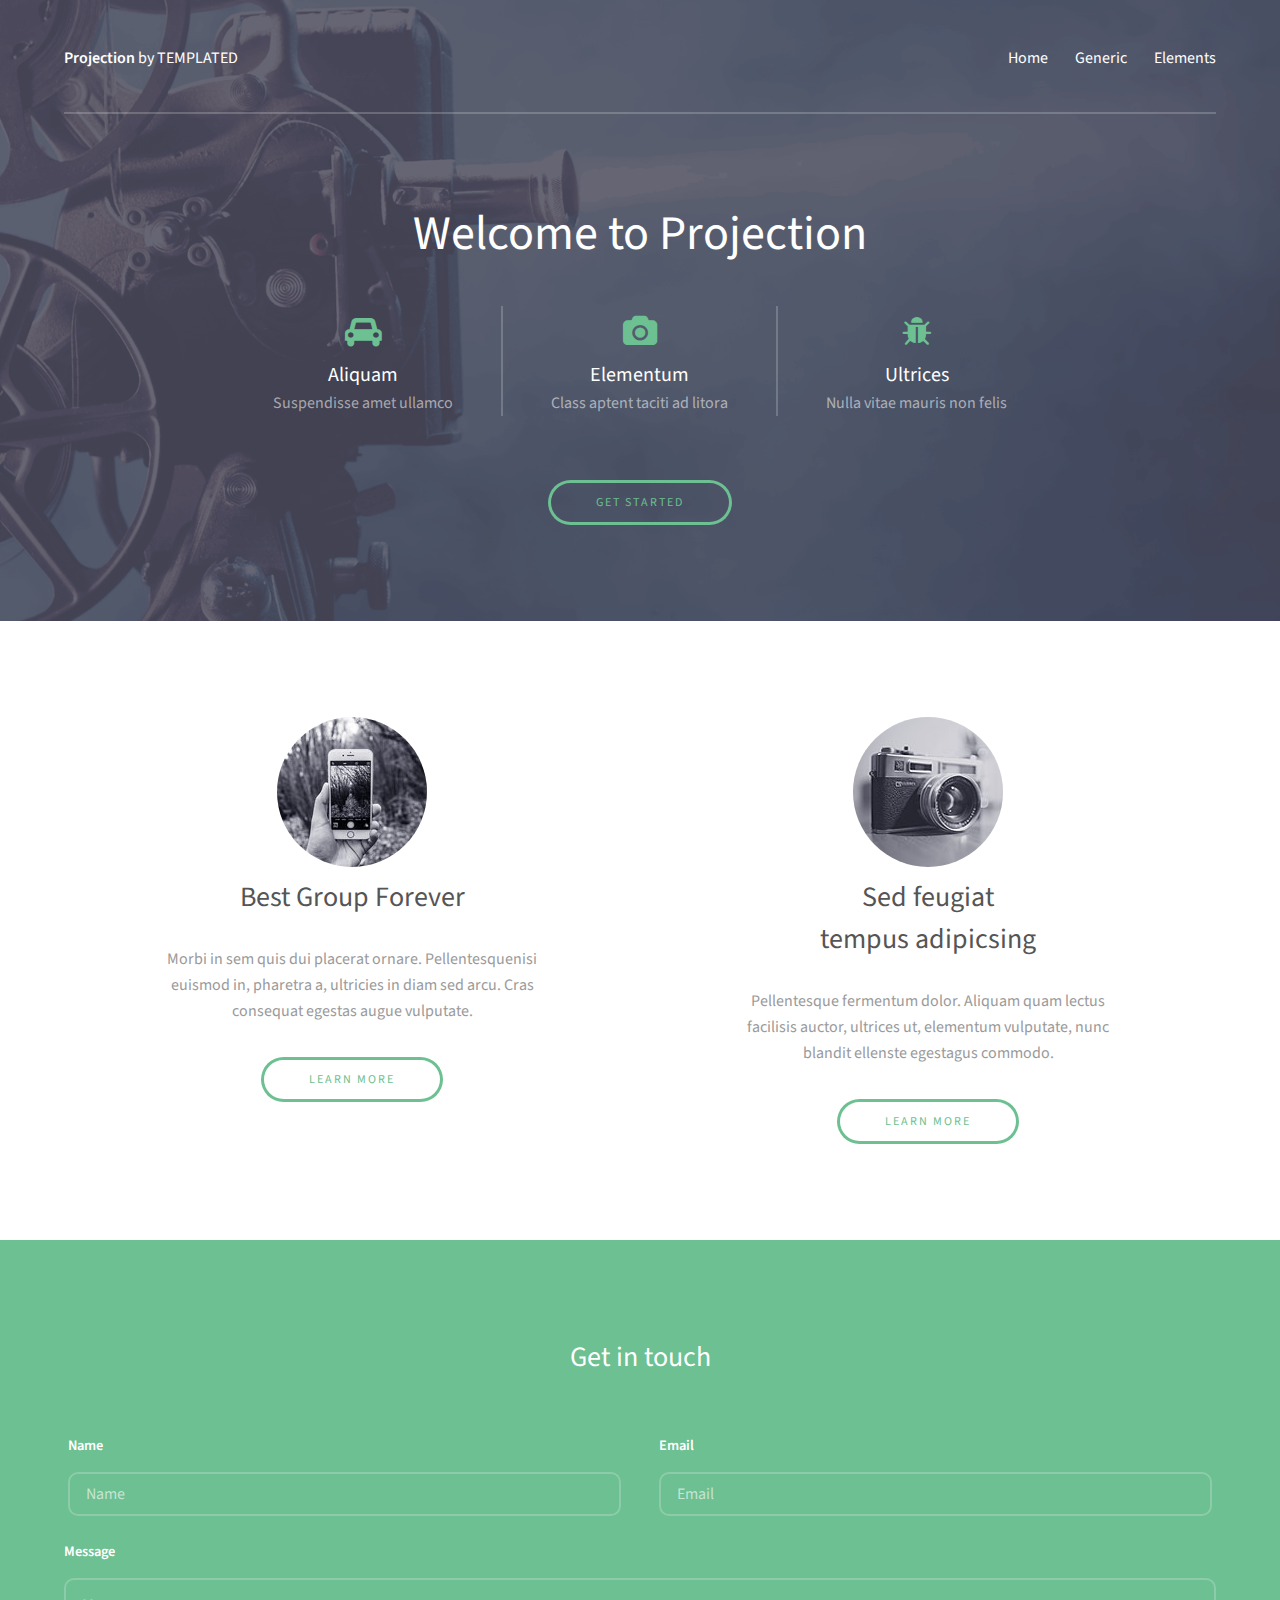
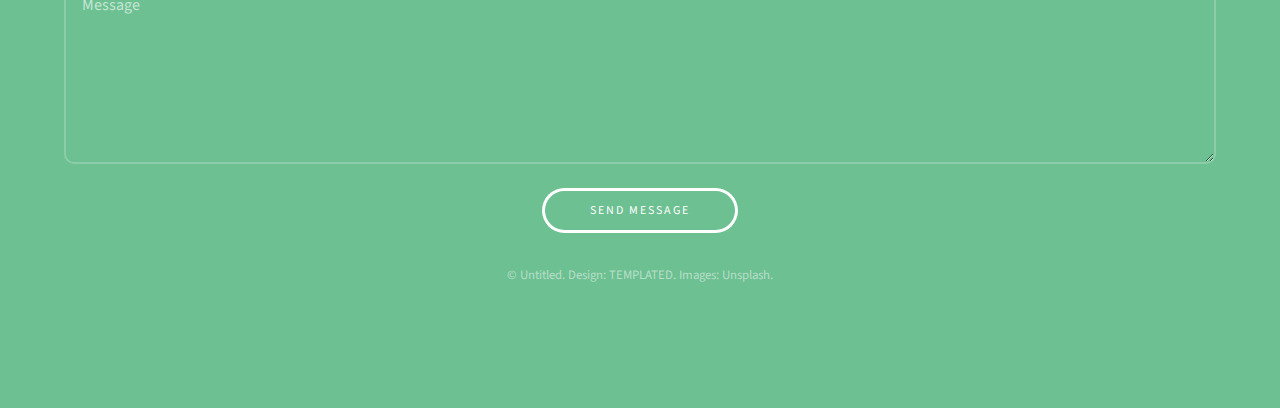
==== commit f18ef390: "all CSS added to the htmls" ====
--- a/finalProject/movies/static/templated-projection/index.html
+++ b/finalProject/movies/static/templated-projection/index.html
@@ -71,7 +71,7 @@
 								<img src="images/pic01.jpg" alt="Pic 01" />
 							</div>
 							<header>
-								<h3>Lorem ipsum<br /> dolor amet nullam</h3>
+								<h3>Best Group Forever</h3>
 							</header>
 							<p>Morbi in sem quis dui placerat ornare. Pellentesquenisi<br />euismod in, pharetra a, ultricies in diam sed arcu. Cras<br />consequat  egestas augue vulputate.</p>
 							<footer>
--- a/finalProject/movies/static/templated-projection/assets/css/main.css
+++ b/finalProject/movies/static/templated-projection/assets/css/main.css
@@ -2230,7 +2230,7 @@
 			}
 
 		.image.round img {
-			border-radius: 100%;
+			border-radius: 80%;
 		}
 
 		.image.left {
